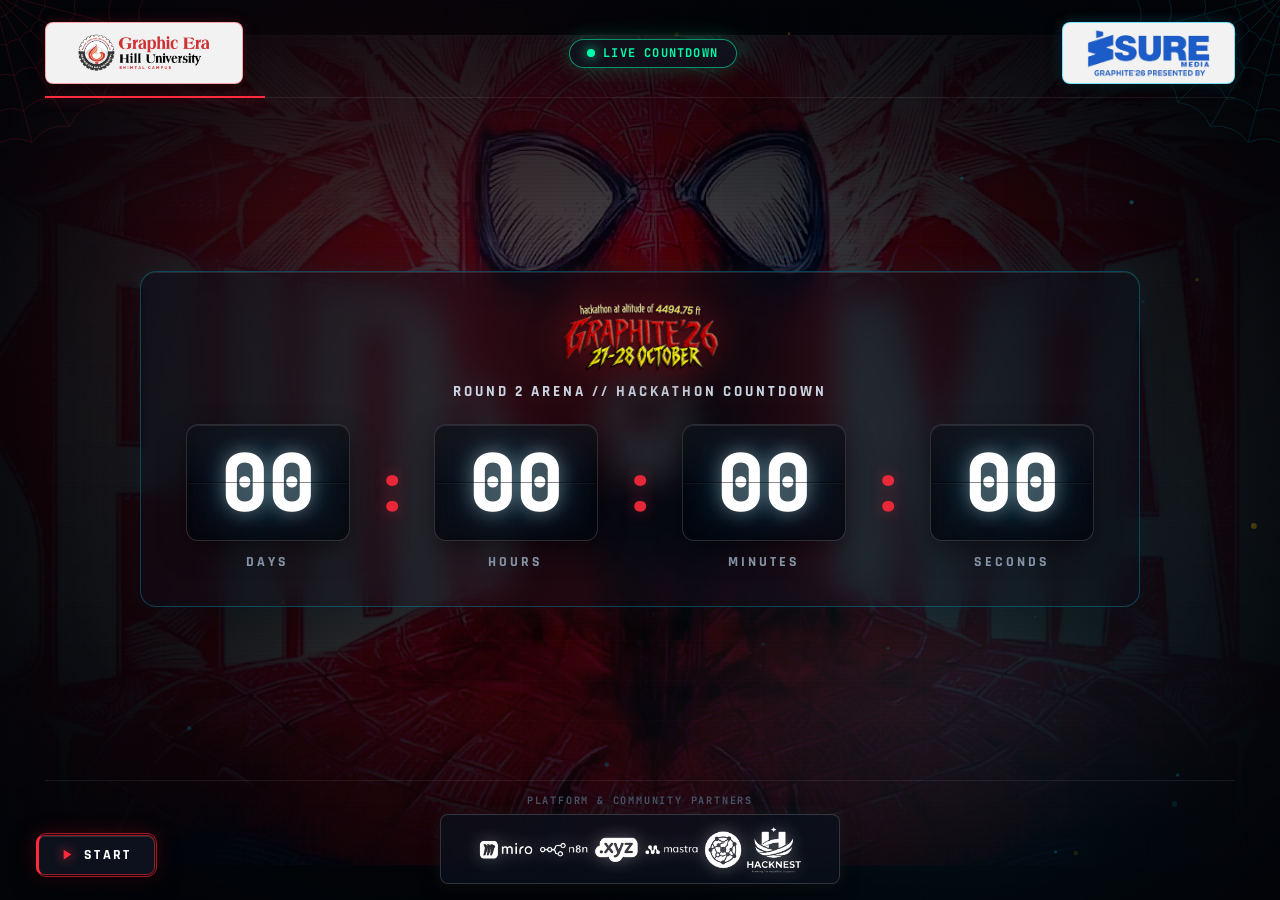
==== countdown.html @ c4f74d24 "Initial commit: GRAPHITE '26 Hackathon Arena, countdown terminal, branding logos, and assets" ====
<!DOCTYPE html>
<html lang="en">
<head>
  <meta charset="UTF-8">
  <meta name="viewport" content="width=device-width, initial-scale=1.0, maximum-scale=5.0, viewport-fit=cover">
  <title>GRAPHITE '26 — Hackathon Arena Countdown</title>
  <meta name="description" content="Official Hackathon Countdown Terminal for GRAPHITE '26 at Graphic Era Hill University, Bhimtal. Target: 27 Oct 2026, 10:00 AM IST.">
  
  <!-- Google Fonts: Bebas Neue, JetBrains Mono, Outfit, Rajdhani -->
  <link rel="preconnect" href="https://fonts.googleapis.com">
  <link rel="preconnect" href="https://fonts.gstatic.com" crossorigin>
  <link href="https://fonts.googleapis.com/css2?family=Bebas+Neue&family=JetBrains+Mono:wght@300;400;500;600;700;800&family=Outfit:wght@300;400;500;600;700;800&family=Rajdhani:wght@500;600;700;800&display=swap" rel="stylesheet">
  
  <meta http-equiv="Cache-Control" content="no-cache, no-store, must-revalidate">
  <meta http-equiv="Pragma" content="no-cache">
  <meta http-equiv="Expires" content="0">
  
  <link rel="stylesheet" href="countdown.css?v=20261025a">
</head>
<body class="countdown-body">

  <!-- Ambient Cinematic Background Stage with Spider-Man Campus Video -->
  <div class="countdown-bg-stage" aria-hidden="true">
    <div class="video-bg-container">
      <video id="countdownBgVideo" class="countdown-bg-video" playsinline webkit-playsinline x5-playsinline muted autoplay loop preload="auto" disablepictureinpicture disableremoteplayback poster="preview_frame.jpg">
        <source src="IMG_0458_1080p.mp4" type="video/mp4">
        <source src="IMG_0458.MOV" type="video/quicktime">
        <source src="IMG_0458.MP4" type="video/mp4">
        <source src="IMG_0448.mp4" type="video/mp4">
      </video>
      <div class="video-cinematic-dimmer"></div>
    </div>
    <div class="bg-gradient-glow red-glow"></div>
    <div class="bg-gradient-glow cyan-glow"></div>
    <div class="bg-grid-overlay"></div>
    <div class="bg-scanlines"></div>
    <div class="bg-vignette"></div>
    <canvas id="timerParticleCanvas" class="timer-particle-canvas"></canvas>
  </div>

  <!-- Geometric Spiderweb Corner Accents -->
  <div class="spider-corners" aria-hidden="true">
    <div class="corner-web corner-tl">
      <svg viewBox="0 0 200 200" class="web-svg">
        <path class="web-spokes" d="M0,0 L195,0 M0,0 L188,50 M0,0 L168,97 M0,0 L138,138 M0,0 L97,168 M0,0 L50,188 M0,0 L0,195"></path>
        <path class="web-rings" d="M35,0 Q31,4 33,9 Q28,12 30,17 Q25,19 24,24 Q19,25 17,30 Q12,29 9,33 Q4,31 0,35 M70,0 Q63,8 67,18 Q58,24 60,35 Q50,38 49,49 Q38,50 35,60 Q24,58 18,67 Q8,63 0,70 M110,0 Q99,13 105,28 Q92,38 95,55 Q79,61 78,78 Q61,79 55,95 Q38,92 28,105 Q13,99 0,110 M155,0 Q140,18 149,40 Q130,54 134,77 Q112,85 110,110 Q85,112 77,134 Q54,130 40,149 Q18,140 0,155 M195,0 Q176,23 188,50 Q164,68 168,97 Q141,108 138,138 Q108,141 97,168 Q68,164 50,188 Q23,176 0,195"></path>
      </svg>
    </div>
    <div class="corner-web corner-tr">
      <svg viewBox="0 0 200 200" class="web-svg">
        <path class="web-spokes" d="M0,0 L195,0 M0,0 L188,50 M0,0 L168,97 M0,0 L138,138 M0,0 L97,168 M0,0 L50,188 M0,0 L0,195"></path>
        <path class="web-rings" d="M35,0 Q31,4 33,9 Q28,12 30,17 Q25,19 24,24 Q19,25 17,30 Q12,29 9,33 Q4,31 0,35 M70,0 Q63,8 67,18 Q58,24 60,35 Q50,38 49,49 Q38,50 35,60 Q24,58 18,67 Q8,63 0,70 M110,0 Q99,13 105,28 Q92,38 95,55 Q79,61 78,78 Q61,79 55,95 Q38,92 28,105 Q13,99 0,110 M155,0 Q140,18 149,40 Q130,54 134,77 Q112,85 110,110 Q85,112 77,134 Q54,130 40,149 Q18,140 0,155 M195,0 Q176,23 188,50 Q164,68 168,97 Q141,108 138,138 Q108,141 97,168 Q68,164 50,188 Q23,176 0,195"></path>
      </svg>
    </div>
  </div>

  <!-- Main Viewport Shell -->
  <div class="timer-viewport">

    <!-- Top HUD Bar -->
    <header class="timer-hud-top">
      <div class="hud-brand-block">
        <a href="index.html" class="hud-university-link" title="Graphic Era Hill University, Bhimtal Campus — Return to Main Terminal">
          <div class="hud-university-badge">
            <img src="assets/gehu_bhimtal_logo.png" alt="Graphic Era Hill University, Bhimtal Campus" class="gehu-bhimtal-logo">
          </div>
        </a>
      </div>

      <!-- Live Mission Status Badge -->
      <div class="hud-status-badge status-running" id="missionStatusBadge">
        <span class="status-pulse-dot"></span>
        <span class="status-text" id="missionStatusText">LIVE COUNTDOWN</span>
      </div>

      <!-- Top Right Presenter Badge -->
      <div class="hud-top-right-group">
        <div class="hud-presenter-badge" title="GRAPHITE '26 Presented by SURE MEDIA">
          <img src="assets/sure_media_logo.png" alt="GRAPHITE '26 Presented by SURE MEDIA" class="sure-media-logo">
        </div>
      </div>
    </header>

    <!-- ========================================================
         CENTER OF THE SCREEN: HACKATHON LAUNCH COUNTDOWN
         ======================================================== -->
    <main class="timer-center-stage">
      
      <!-- Center Terminal Frame -->
      <div class="timer-terminal-card" id="timerTerminalCard">

        <!-- Top of Countdown: Official GRAPHITE '26 Logo -->
        <div class="countdown-hero-logo-box">
          <img src="assets/graphite_countdown_logo.png" alt="GRAPHITE '26 — Hackathon at Altitude of 4494.75 ft — 27-28 October" class="countdown-hero-logo">
        </div>

        <h1 class="terminal-heading" id="terminalHeading">ROUND 2 ARENA // HACKATHON COUNTDOWN</h1>

        <!-- Centerpiece Digital Countdown Display (DAYS : HOURS : MINS : SECS) -->
        <div class="countdown-clock-display" id="countdownClockDisplay" role="timer" aria-live="polite" aria-atomic="true">
          
          <!-- Days Block -->
          <div class="time-segment-box" id="segmentDays">
            <div class="digit-plate">
              <span class="digit-value" id="daysVal">00</span>
            </div>
            <span class="digit-unit">DAYS</span>
          </div>

          <!-- Colon Divider -->
          <div class="time-colon" aria-hidden="true">:</div>

          <!-- Hours Block -->
          <div class="time-segment-box" id="segmentHours">
            <div class="digit-plate">
              <span class="digit-value" id="hoursVal">00</span>
            </div>
            <span class="digit-unit">HOURS</span>
          </div>

          <!-- Colon Divider -->
          <div class="time-colon" aria-hidden="true">:</div>

          <!-- Minutes Block -->
          <div class="time-segment-box" id="segmentMins">
            <div class="digit-plate">
              <span class="digit-value" id="minsVal">00</span>
            </div>
            <span class="digit-unit">MINUTES</span>
          </div>

          <!-- Colon Divider -->
          <div class="time-colon" aria-hidden="true">:</div>

          <!-- Seconds Block -->
          <div class="time-segment-box" id="segmentSecs">
            <div class="digit-plate">
              <span class="digit-value" id="secsVal">00</span>
            </div>
            <span class="digit-unit">SECONDS</span>
          </div>

        </div>

      </div>

    </main>

    <!-- Bottom Left Corner: Arena Sequence Trigger (Spider-Verse HUD Theme) -->
    <div class="timer-bottom-left-control">
      <button type="button" class="btn-arena-start" id="arenaStartBtn" title="Start Hackathon Sequence (30M Briefing → 24H Sprint)" aria-label="Start Sequence">
        <span class="btn-pulse-glow" aria-hidden="true"></span>
        <svg class="btn-start-icon" viewBox="0 0 24 24" fill="currentColor">
          <polygon points="5 3 19 12 5 21 5 3"></polygon>
        </svg>
        <span class="btn-start-text" id="arenaStartLabel">START</span>
      </button>
    </div>

    <!-- Bottom HUD Bar: Community & Platform Partners -->
    <footer class="timer-hud-bottom">
      <div class="bottom-center-partners" aria-label="Hackathon Platform Partners">
        <div class="partners-row-label">PLATFORM & COMMUNITY PARTNERS</div>
        <div class="partners-logo-badge">
          <img src="assets/sponsors_row_logo.png" alt="Hackathon Partners: Miro, n8n, .xyz, Mastra, Hacknest" class="sponsors-row-img">
        </div>
      </div>
    </footer>

  </div>

  <!-- Finish / Time Complete Overlay Announcement -->
  <div class="countdown-finish-overlay" id="finishOverlay" aria-hidden="true" style="display: none;">
    <div class="finish-dialog-card">
      <div class="finish-badge">MISSION LAUNCHED</div>
      <h2 class="finish-title">HACKATHON IS LIVE!</h2>
      <p class="finish-sub">THE COUNTDOWN HAS REACHED ZERO. GRAPHITE '26 ROUND 2 AT GEHU BHIMTAL HAS OFFICIALLY BEGUN!</p>
      <div class="finish-clock">00:00:00</div>
    </div>
  </div>

  <script src="countdown.js?v=20261024d"></script>
</body>
</html>
---- countdown.css ----
/* ==========================================================================
   GRAPHITE '26 — 24-HOUR HACKATHON ARENA COUNTDOWN WINDOW
   Art Direction: Spider-Verse Cyberpunk HUD & AAA Stage Display
   Automated Protocol: Locked until 28 Oct 2026, 10:00:00 AM IST
   ========================================================================== */

:root {
  --bg-dark: #030509;
  --bg-card: rgba(8, 14, 24, 0.50);
  --bg-card-border: rgba(255, 255, 255, 0.08);

  --accent-red: #ff2a3b;
  --accent-red-glow: rgba(255, 42, 59, 0.45);
  --accent-red-subtle: rgba(255, 42, 59, 0.12);

  --accent-cyan: #00d2ff;
  --accent-cyan-glow: rgba(0, 210, 255, 0.4);
  --accent-cyan-subtle: rgba(0, 210, 255, 0.1);

  --accent-green: #00ffaa;
  --accent-green-glow: rgba(0, 255, 170, 0.4);

  --accent-amber: #ffb703;
  --accent-amber-glow: rgba(255, 183, 3, 0.4);

  --text-primary: #ffffff;
  --text-secondary: #94a3b8;
  --text-muted: #475569;

  --font-game: 'Bebas Neue', sans-serif;
  --font-tech: 'Rajdhani', sans-serif;
  --font-body: 'Outfit', sans-serif;
  --font-mono: 'JetBrains Mono', monospace;

  --ease-spring: cubic-bezier(0.16, 1, 0.3, 1);
  --transition-fast: 160ms ease;
  --transition-smooth: 320ms var(--ease-spring);
}

*, *::before, *::after {
  box-sizing: border-box;
  margin: 0;
  padding: 0;
  -webkit-font-smoothing: antialiased;
}

html, body {
  width: 100%;
  height: 100%;
  height: 100dvh;
  min-height: -webkit-fill-available;
  overflow: hidden;
  background-color: var(--bg-dark);
  color: var(--text-primary);
  font-family: var(--font-body);
  user-select: none;
  -webkit-user-select: none;
}

/* ==========================================================================
   AMBIENT CINEMATIC BACKGROUND STAGE & SPIDER-MAN CAMPUS VIDEO
   ========================================================================== */

.countdown-bg-stage {
  position: fixed;
  inset: 0;
  z-index: 0;
  pointer-events: none;
  overflow: hidden;
  background: #020408;
}

/* Spider-Man Campus Video Background */
.video-bg-container {
  position: absolute;
  inset: 0;
  width: 100%;
  height: 100%;
  overflow: hidden;
  z-index: 1;
}

.countdown-bg-video {
  position: absolute;
  top: 50%;
  left: 50%;
  width: 100%;
  height: 100%;
  min-width: 100%;
  min-height: 100%;
  transform: translate(-50%, -50%);
  object-fit: cover;
  object-position: center center;
  opacity: 0.70;
  filter: contrast(1.18) brightness(0.85) saturate(1.28);
  transition: opacity 0.8s ease, filter 0.6s ease;
  pointer-events: none;
  background-color: #020408;
}

.video-cinematic-dimmer {
  position: absolute;
  inset: 0;
  background: radial-gradient(circle at center, rgba(3, 5, 9, 0.45) 0%, rgba(3, 5, 9, 0.80) 70%, #030509 100%);
  pointer-events: none;
  z-index: 2;
}

.bg-gradient-glow {
  position: absolute;
  width: 65vw;
  height: 65vh;
  border-radius: 50%;
  filter: blur(120px);
  opacity: 0.22;
  pointer-events: none;
  will-change: transform;
  z-index: 3;
}

.red-glow {
  top: -15%;
  left: -10%;
  background: radial-gradient(circle, var(--accent-red) 0%, transparent 70%);
  animation: glowFloat 14s ease-in-out infinite alternate;
}

.cyan-glow {
  bottom: -15%;
  right: -10%;
  background: radial-gradient(circle, var(--accent-cyan) 0%, transparent 70%);
  animation: glowFloat 16s ease-in-out infinite alternate-reverse;
}

@keyframes glowFloat {
  0% { transform: translate3d(0, 0, 0) scale(1); }
  50% { transform: translate3d(5vw, 4vh, 0) scale(1.08); }
  100% { transform: translate3d(-4vw, 6vh, 0) scale(0.95); }
}

.bg-grid-overlay {
  position: absolute;
  inset: 0;
  background-image: 
    linear-gradient(rgba(255, 255, 255, 0.02) 1px, transparent 1px),
    linear-gradient(90deg, rgba(255, 255, 255, 0.02) 1px, transparent 1px);
  background-size: 40px 40px;
  opacity: 0.55;
  z-index: 4;
}

.bg-scanlines {
  position: absolute;
  inset: 0;
  background: repeating-linear-gradient(
    to bottom,
    transparent 0px,
    transparent 3px,
    rgba(0, 0, 0, 0.12) 3px,
    rgba(0, 0, 0, 0.12) 4px
  );
  opacity: 0.35;
  z-index: 5;
}

.bg-vignette {
  position: absolute;
  inset: 0;
  background: radial-gradient(ellipse at center, transparent 30%, rgba(2, 4, 8, 0.72) 80%, #020408 100%);
  z-index: 6;
}

.timer-particle-canvas {
  position: absolute;
  inset: 0;
  width: 100%;
  height: 100%;
  opacity: 0.45;
  z-index: 7;
}

/* Spiderweb Corner Accents */
.spider-corners {
  position: fixed;
  inset: 0;
  z-index: 2;
  pointer-events: none;
}

.corner-web {
  position: absolute;
  width: 160px;
  height: 160px;
  opacity: 0.18;
}

.corner-tl {
  top: -8px;
  left: -8px;
  color: var(--accent-red);
}

.corner-tr {
  top: -8px;
  right: -8px;
  color: var(--accent-cyan);
  transform: scaleX(-1);
}

.web-svg {
  width: 100%;
  height: 100%;
}

.web-spokes, .web-rings {
  stroke: currentColor;
  stroke-width: 0.9px;
  fill: none;
}

/* ==========================================================================
   VIEWPORT SHELL & TOP HUD
   ========================================================================== */

.timer-viewport {
  position: relative;
  z-index: 10;
  width: 100vw;
  height: 100vh;
  display: flex;
  flex-direction: column;
  justify-content: space-between;
  padding: 1.4rem 2.8rem 1rem;
  box-sizing: border-box;
}

.timer-hud-top {
  display: flex;
  align-items: center;
  justify-content: space-between;
  padding-bottom: 0.8rem;
  border-bottom: 1px solid var(--bg-card-border);
  position: relative;
}

.timer-hud-top::after {
  content: '';
  position: absolute;
  bottom: -1px;
  left: 0;
  width: 220px;
  height: 2px;
  background: var(--accent-red);
  box-shadow: 0 0 12px var(--accent-red-glow);
}

.hud-brand-block {
  display: flex;
  align-items: center;
  gap: 0.9rem;
}

/* GEHU Bhimtal Top-Left University Badge */
.hud-university-link {
  text-decoration: none;
  display: inline-flex;
  align-items: center;
  outline: none;
  transition: transform var(--transition-fast);
}

.hud-university-link:focus-visible {
  outline: 2px solid var(--accent-cyan);
  outline-offset: 3px;
  border-radius: 8px;
}

.hud-university-badge {
  display: inline-flex;
  align-items: center;
  justify-content: center;
  background: rgba(255, 255, 255, 0.95);
  padding: 6px 24px;
  border-radius: 8px;
  border: 1px solid rgba(255, 42, 59, 0.4);
  box-shadow: 0 4px 16px rgba(0, 0, 0, 0.45), 0 0 12px rgba(255, 42, 59, 0.2);
  backdrop-filter: blur(8px);
  -webkit-backdrop-filter: blur(8px);
  transition: all var(--transition-smooth);
}

.hud-university-link:hover .hud-university-badge {
  background: #ffffff;
  border-color: var(--accent-red);
  box-shadow: 0 6px 20px rgba(0, 0, 0, 0.6), 0 0 18px rgba(255, 42, 59, 0.35);
  transform: translateY(-1px);
}

.gehu-bhimtal-logo {
  height: 48px;
  width: auto;
  max-width: 220px;
  display: block;
  object-fit: contain;
  user-select: none;
  -webkit-user-drag: none;
}

.hud-brand-divider {
  width: 1px;
  height: 32px;
  background: linear-gradient(to bottom, transparent, rgba(255, 255, 255, 0.25), transparent);
  margin: 0 0.15rem;
}

.hud-brand-crest {
  width: 40px;
  height: 40px;
  background: var(--accent-red-subtle);
  border: 1px solid rgba(255, 42, 59, 0.45);
  border-radius: 6px;
  display: flex;
  align-items: center;
  justify-content: center;
  color: var(--accent-red);
  box-shadow: 0 0 14px var(--accent-red-subtle);
}

.spider-crest-svg {
  width: 24px;
  height: 24px;
  filter: drop-shadow(0 0 4px var(--accent-red-glow));
}

.hud-brand-title {
  font-family: var(--font-game);
  font-size: 1.85rem;
  letter-spacing: 2px;
  line-height: 1;
}

.highlight-red {
  color: var(--accent-red);
  text-shadow: 0 0 10px var(--accent-red-glow);
}

.hud-brand-sub {
  font-family: var(--font-tech);
  font-size: 0.72rem;
  font-weight: 700;
  letter-spacing: 1.5px;
  color: var(--text-secondary);
  margin-top: 2px;
}

/* Status Badges */
.hud-status-badge {
  display: inline-flex;
  align-items: center;
  gap: 8px;
  padding: 0.35rem 1.1rem;
  border-radius: 9999px;
  font-family: var(--font-mono);
  font-size: 0.75rem;
  font-weight: 700;
  letter-spacing: 1.2px;
  background: rgba(14, 20, 32, 0.75);
  border: 1px solid rgba(255, 255, 255, 0.12);
  backdrop-filter: blur(8px);
  transition: all var(--transition-smooth);
}

.status-pulse-dot {
  width: 8px;
  height: 8px;
  border-radius: 50%;
}

.status-locked {
  border-color: rgba(255, 183, 3, 0.5);
  color: var(--accent-amber);
  box-shadow: 0 0 16px rgba(255, 183, 3, 0.2);
}
.status-locked .status-pulse-dot {
  background: var(--accent-amber);
  box-shadow: 0 0 10px var(--accent-amber);
  animation: dotPulse 1.6s ease-in-out infinite;
}

.status-running {
  border-color: rgba(0, 255, 170, 0.55);
  color: var(--accent-green);
  box-shadow: 0 0 20px rgba(0, 255, 170, 0.25);
}
.status-running .status-pulse-dot {
  background: var(--accent-green);
  box-shadow: 0 0 12px var(--accent-green);
  animation: dotPulse 1.2s ease-in-out infinite;
}

.status-complete {
  border-color: rgba(255, 42, 59, 0.8);
  color: var(--accent-red);
  background: rgba(40, 8, 12, 0.85);
  box-shadow: 0 0 24px rgba(255, 42, 59, 0.4);
}
.status-complete .status-pulse-dot {
  background: var(--accent-red);
  box-shadow: 0 0 12px var(--accent-red);
  animation: dotBlink 0.4s infinite;
}

@keyframes dotPulse {
  0%, 100% { opacity: 1; transform: scale(1); }
  50% { opacity: 0.35; transform: scale(0.7); }
}

@keyframes dotBlink {
  0%, 100% { opacity: 1; }
  50% { opacity: 0.1; }
}

/* Top Right Controls & Presenter Badge */
.hud-top-right-group {
  display: flex;
  align-items: center;
  gap: 0.9rem;
}

.hud-presenter-badge {
  display: inline-flex;
  align-items: center;
  justify-content: center;
  background: rgba(255, 255, 255, 0.95);
  padding: 6px 24px;
  border-radius: 8px;
  border: 1px solid rgba(0, 210, 255, 0.5);
  box-shadow: 0 4px 16px rgba(0, 0, 0, 0.45), 0 0 14px rgba(0, 210, 255, 0.22);
  backdrop-filter: blur(8px);
  -webkit-backdrop-filter: blur(8px);
  transition: all var(--transition-smooth);
}

.hud-presenter-badge:hover {
  background: #ffffff;
  border-color: var(--accent-cyan);
  box-shadow: 0 6px 20px rgba(0, 0, 0, 0.6), 0 0 20px rgba(0, 210, 255, 0.4);
  transform: translateY(-1px);
}

.sure-media-logo {
  height: 48px;
  width: auto;
  max-width: 200px;
  display: block;
  object-fit: contain;
  user-select: none;
  -webkit-user-drag: none;
}

.hud-top-actions {
  display: flex;
  align-items: center;
  gap: 0.6rem;
}

.hud-action-btn {
  display: inline-flex;
  align-items: center;
  gap: 6px;
  background: rgba(14, 22, 36, 0.65);
  border: 1px solid rgba(255, 255, 255, 0.12);
  border-radius: 4px;
  color: var(--text-secondary);
  font-family: var(--font-tech);
  font-weight: 700;
  font-size: 0.74rem;
  letter-spacing: 1px;
  padding: 0.38rem 0.8rem;
  cursor: pointer;
  transition: all var(--transition-fast);
}

.hud-action-btn:hover {
  background: rgba(22, 34, 56, 0.85);
  border-color: rgba(0, 210, 255, 0.4);
  color: #ffffff;
  transform: translateY(-1px);
}

.hud-action-btn .btn-icon {
  width: 15px;
  height: 15px;
}

/* ==========================================================================
   CENTER OF THE SCREEN: THE 24-HOUR COUNTDOWN CARD
   ========================================================================== */

.timer-center-stage {
  flex: 1;
  display: flex;
  align-items: center;
  justify-content: center;
  padding: 0.5rem 0;
  width: 100%;
}

.timer-terminal-card {
  position: relative;
  display: flex;
  flex-direction: column;
  align-items: center;
  justify-content: center;
  width: 100%;
  max-width: 1000px;
  background: var(--bg-card);
  backdrop-filter: blur(16px);
  -webkit-backdrop-filter: blur(16px);
  border: 1px solid rgba(0, 210, 255, 0.28);
  border-radius: 16px;
  padding: 1.8rem 2.8rem 2.2rem;
  box-shadow: 
    0 20px 60px rgba(0, 0, 0, 0.50),
    0 0 35px rgba(0, 210, 255, 0.08),
    inset 0 1px 0 rgba(255, 255, 255, 0.1);
  transition: border-color var(--transition-smooth), box-shadow var(--transition-smooth);
}

/* Top of Countdown: GRAPHITE '26 Hero Artwork Logo */
.countdown-hero-logo-box {
  display: flex;
  justify-content: center;
  align-items: center;
  margin-bottom: 0.6rem;
  width: 100%;
}

.countdown-hero-logo {
  height: clamp(55px, 8vh, 92px);
  width: auto;
  max-width: min(85vw, 340px);
  object-fit: contain;
  filter: drop-shadow(0 0 16px rgba(255, 42, 59, 0.45)) drop-shadow(0 4px 12px rgba(0, 0, 0, 0.8));
  user-select: none;
  -webkit-user-drag: none;
  transition: transform 0.3s ease, filter 0.3s ease;
}

.countdown-hero-logo:hover {
  transform: scale(1.03);
  filter: drop-shadow(0 0 24px rgba(255, 42, 59, 0.7)) drop-shadow(0 0 14px rgba(255, 183, 3, 0.4));
}

.terminal-heading {
  font-family: var(--font-tech);
  font-weight: 700;
  font-size: clamp(0.78rem, 1.2vw, 1.05rem);
  letter-spacing: 3px;
  color: #cbd5e1;
  text-transform: uppercase;
  margin-bottom: 1.4rem;
  text-align: center;
}

/* ==========================================================================
   MASSIVE DIGITAL COUNTDOWN CLOCK DISPLAY (DAYS : HOURS : MINS : SECS)
   ========================================================================== */

.countdown-clock-display {
  display: flex;
  align-items: center;
  justify-content: center;
  gap: clamp(8px, 1.8vw, 24px);
  width: 100%;
}

.time-segment-box {
  display: flex;
  flex-direction: column;
  align-items: center;
  flex: 1 1 0;
  max-width: 195px;
  min-width: 0;
}

.digit-plate {
  position: relative;
  display: flex;
  align-items: center;
  justify-content: center;
  width: 100%;
  background: rgba(4, 8, 16, 0.56);
  backdrop-filter: blur(10px);
  -webkit-backdrop-filter: blur(10px);
  border: 1px solid rgba(255, 255, 255, 0.14);
  border-radius: 12px;
  padding: clamp(0.7rem, 2vh, 1.5rem) 0.4rem;
  box-shadow: 
    0 10px 28px rgba(0, 0, 0, 0.45),
    inset 0 0 18px rgba(0, 0, 0, 0.45),
    inset 0 1px 0 rgba(255, 255, 255, 0.12);
  overflow: hidden;
  transition: all var(--transition-fast);
}

.digit-plate::before {
  content: '';
  position: absolute;
  top: 0;
  left: 0;
  right: 0;
  height: 50%;
  background: linear-gradient(to bottom, rgba(255, 255, 255, 0.04), transparent);
  pointer-events: none;
}

.digit-plate::after {
  content: '';
  position: absolute;
  top: 50%;
  left: 0;
  right: 0;
  height: 1px;
  background: rgba(0, 0, 0, 0.45);
  box-shadow: 0 1px 0 rgba(255, 255, 255, 0.04);
}

.digit-value {
  font-family: var(--font-mono);
  font-variant-numeric: tabular-nums;
  font-size: clamp(2.4rem, 6.2vw, 5.6rem);
  font-weight: 800;
  line-height: 1;
  letter-spacing: -1px;
  color: #ffffff;
  text-shadow: 
    0 0 18px rgba(255, 255, 255, 0.4),
    0 0 45px rgba(0, 210, 255, 0.35);
  transition: color var(--transition-fast), text-shadow var(--transition-fast);
}

.digit-unit {
  font-family: var(--font-tech);
  font-weight: 700;
  font-size: clamp(0.68rem, 1.1vw, 0.88rem);
  letter-spacing: 3px;
  color: var(--text-secondary);
  margin-top: 0.75rem;
  text-align: center;
}

/* Colon Dividers */
.time-colon {
  font-family: var(--font-mono);
  font-size: clamp(2rem, 5vw, 4.4rem);
  font-weight: 700;
  color: var(--accent-red);
  text-shadow: 0 0 16px var(--accent-red-glow);
  margin-top: -1.2rem;
  opacity: 0.9;
  animation: colonBlink 1s ease-in-out infinite;
}

@keyframes colonBlink {
  0%, 100% { opacity: 0.95; }
  50% { opacity: 0.25; }
}

/* Telemetry Row */
.timer-telemetry-row {
  display: flex;
  align-items: center;
  justify-content: center;
  gap: 1.5rem;
  margin-bottom: 1.2rem;
  flex-wrap: wrap;
}

.telemetry-chip {
  display: flex;
  align-items: center;
  gap: 8px;
  background: rgba(10, 16, 28, 0.6);
  border: 1px solid rgba(255, 255, 255, 0.08);
  border-radius: 6px;
  padding: 0.35rem 0.9rem;
  font-family: var(--font-mono);
  font-size: 0.74rem;
}

.telemetry-chip .chip-label {
  color: var(--text-muted);
  font-weight: 600;
}

.telemetry-chip .chip-val {
  color: var(--accent-cyan);
  font-weight: 700;
}

/* Linear Progress Bar */
.timer-progress-track {
  position: relative;
  width: 100%;
  max-width: 620px;
  height: 6px;
  background: rgba(255, 255, 255, 0.08);
  border-radius: 3px;
  overflow: visible;
  margin-bottom: 1.8rem;
}

.timer-progress-fill {
  position: absolute;
  top: 0;
  left: 0;
  bottom: 0;
  background: linear-gradient(90deg, var(--accent-amber) 0%, var(--accent-red) 100%);
  border-radius: 3px;
  box-shadow: 0 0 12px var(--accent-amber-glow);
  transition: width 0.3s linear;
}

.active-timer .timer-progress-fill {
  background: linear-gradient(90deg, var(--accent-cyan) 0%, var(--accent-green) 100%);
  box-shadow: 0 0 12px var(--accent-green-glow);
}

.timer-progress-glow {
  position: absolute;
  top: 50%;
  width: 10px;
  height: 10px;
  border-radius: 50%;
  background: #ffffff;
  box-shadow: 0 0 12px var(--accent-amber);
  transform: translate(-50%, -50%);
  pointer-events: none;
  transition: left 0.3s linear;
}

/* ==========================================================================
   AUTOMATED LOCK & ACTIVATION CARD (REPLACES START BUTTON)
   ========================================================================== */

.lock-status-card {
  display: flex;
  align-items: center;
  gap: 18px;
  width: 100%;
  max-width: 680px;
  background: rgba(14, 20, 32, 0.85);
  border: 1px solid rgba(255, 183, 3, 0.35);
  border-radius: 10px;
  padding: 1.1rem 1.6rem;
  box-shadow: 
    0 8px 30px rgba(0, 0, 0, 0.5),
    0 0 20px rgba(255, 183, 3, 0.1);
  transition: all var(--transition-smooth);
}

.active-timer .lock-status-card {
  border-color: rgba(0, 255, 170, 0.4);
  background: rgba(10, 24, 20, 0.85);
  box-shadow: 0 8px 30px rgba(0, 0, 0, 0.5), 0 0 24px rgba(0, 255, 170, 0.15);
}

.lock-card-icon-wrap {
  width: 48px;
  height: 48px;
  border-radius: 8px;
  background: rgba(255, 183, 3, 0.15);
  border: 1px solid rgba(255, 183, 3, 0.45);
  display: flex;
  align-items: center;
  justify-content: center;
  color: var(--accent-amber);
  box-shadow: 0 0 14px var(--accent-amber-glow);
  flex-shrink: 0;
}

.active-timer .lock-card-icon-wrap {
  background: rgba(0, 255, 170, 0.15);
  border-color: rgba(0, 255, 170, 0.45);
  color: var(--accent-green);
  box-shadow: 0 0 14px var(--accent-green-glow);
}

.lock-icon {
  width: 24px;
  height: 24px;
}

.lock-card-details {
  display: flex;
  flex-direction: column;
  align-items: flex-start;
  text-align: left;
  flex: 1;
}

.lock-card-title {
  font-family: var(--font-tech);
  font-size: 1.1rem;
  font-weight: 800;
  letter-spacing: 2px;
  color: var(--accent-amber);
  line-height: 1.2;
}

.active-timer .lock-card-title {
  color: var(--accent-green);
}

.lock-card-desc {
  font-family: var(--font-body);
  font-size: 0.84rem;
  color: var(--text-secondary);
  line-height: 1.4;
  margin-top: 3px;
}

.lock-countdown-to-unlock {
  display: flex;
  align-items: center;
  gap: 10px;
  margin-top: 8px;
  padding: 0.3rem 0.8rem;
  background: rgba(0, 0, 0, 0.4);
  border: 1px solid rgba(255, 255, 255, 0.08);
  border-radius: 5px;
}

.unlock-countdown-tag {
  font-family: var(--font-mono);
  font-size: 0.65rem;
  font-weight: 700;
  letter-spacing: 1px;
  color: var(--text-muted);
}

.unlock-countdown-digits {
  font-family: var(--font-mono);
  font-size: 0.88rem;
  font-weight: 800;
  color: var(--accent-cyan);
  text-shadow: 0 0 10px var(--accent-cyan-glow);
  letter-spacing: 1px;
}

/* ==========================================================================
   BOTTOM LEFT: LIVE INDIAN STANDARD TIME (IST) TELEMETRY DOCK
   ========================================================================== */

.timer-bottom-left-dock {
  position: fixed;
  bottom: clamp(20px, 3.8vh, 36px);
  left: clamp(24px, 3.8vw, 44px);
  z-index: 40;
  display: flex;
  flex-direction: column;
  align-items: flex-start;
  gap: 8px;
}

.telemetry-ist-badge {
  display: flex;
  align-items: center;
  gap: 12px;
  background: rgba(10, 16, 28, 0.88);
  backdrop-filter: blur(14px);
  -webkit-backdrop-filter: blur(14px);
  border: 1px solid rgba(0, 210, 255, 0.25);
  border-radius: 8px;
  padding: 0.65rem 1.2rem;
  box-shadow: 0 8px 24px rgba(0, 0, 0, 0.5);
}

.ist-pulse-indicator {
  width: 10px;
  height: 10px;
  border-radius: 50%;
  background: var(--accent-cyan);
  box-shadow: 0 0 10px var(--accent-cyan);
  animation: dotPulse 1.4s infinite;
}

.ist-text-group {
  display: flex;
  flex-direction: column;
  align-items: flex-start;
}

.ist-label {
  font-family: var(--font-mono);
  font-size: 0.6rem;
  font-weight: 700;
  letter-spacing: 1px;
  color: var(--text-muted);
}

.ist-time-val {
  font-family: var(--font-mono);
  font-size: 1.05rem;
  font-weight: 800;
  color: #ffffff;
  letter-spacing: 1.5px;
  margin-top: 2px;
}

.official-security-tag {
  display: flex;
  align-items: center;
  gap: 6px;
  font-family: var(--font-mono);
  font-size: 0.62rem;
  font-weight: 700;
  letter-spacing: 1px;
  color: var(--text-muted);
  padding-left: 4px;
}

/* ==========================================================================
   BOTTOM RIGHT: VENUE & TEST PREVIEW TELEMETRY
   ========================================================================== */

.timer-bottom-right-dock {
  position: fixed;
  bottom: clamp(20px, 3.8vh, 36px);
  right: clamp(24px, 3.8vw, 44px);
  z-index: 40;
}

.venue-info-badge {
  display: flex;
  flex-direction: column;
  align-items: flex-end;
  text-align: right;
  gap: 4px;
}

.venue-title {
  font-family: var(--font-tech);
  font-size: 0.95rem;
  font-weight: 800;
  letter-spacing: 1.8px;
  color: #ffffff;
}

.venue-sub {
  font-family: var(--font-mono);
  font-size: 0.62rem;
  letter-spacing: 1px;
  color: var(--text-muted);
}

.preview-sim-pill {
  margin-top: 6px;
  background: rgba(14, 20, 32, 0.75);
  border: 1px solid rgba(255, 255, 255, 0.12);
  border-radius: 4px;
  color: var(--text-secondary);
  font-family: var(--font-mono);
  font-size: 0.65rem;
  font-weight: 700;
  letter-spacing: 0.8px;
  padding: 0.28rem 0.6rem;
  cursor: pointer;
  transition: all var(--transition-fast);
}

.preview-sim-pill:hover {
  background: rgba(24, 34, 52, 0.95);
  border-color: var(--accent-cyan);
  color: #ffffff;
}

.preview-sim-pill.active-sim {
  border-color: var(--accent-green);
  color: var(--accent-green);
}

/* ==========================================================================
   BOTTOM LEFT CORNER: ARENA SEQUENCE CONTROLS (SPIDER-VERSE HUD THEME)
   ========================================================================== */

.timer-bottom-left-control {
  position: fixed;
  bottom: clamp(16px, 2.8vh, 28px);
  left: clamp(18px, 2.8vw, 36px);
  z-index: 50;
  display: flex;
  align-items: center;
  gap: 10px;
}

.btn-arena-start {
  position: relative;
  display: inline-flex;
  align-items: center;
  gap: 10px;
  background: rgba(14, 20, 32, 0.88);
  border: 1px solid rgba(255, 42, 59, 0.55);
  border-left: 3px solid var(--accent-red);
  border-radius: 8px;
  color: #ffffff;
  font-family: var(--font-tech);
  font-size: 0.88rem;
  font-weight: 800;
  letter-spacing: 2.2px;
  text-transform: uppercase;
  padding: 0.62rem 1.4rem;
  cursor: pointer;
  box-shadow: 
    0 8px 24px rgba(0, 0, 0, 0.65),
    0 0 20px rgba(255, 42, 59, 0.25),
    inset 0 1px 0 rgba(255, 255, 255, 0.12);
  backdrop-filter: blur(14px);
  -webkit-backdrop-filter: blur(14px);
  transition: transform 0.2s var(--ease-spring), box-shadow 0.2s ease, border-color 0.2s ease, background 0.2s ease;
  user-select: none;
  -webkit-user-select: none;
  outline: none;
}

.btn-arena-start:hover {
  transform: translateY(-2px);
  background: rgba(22, 10, 18, 0.95);
  border-color: #ff2a3b;
  box-shadow: 
    0 10px 30px rgba(0, 0, 0, 0.75),
    0 0 28px rgba(255, 42, 59, 0.55),
    inset 0 0 14px rgba(255, 42, 59, 0.22);
}

.btn-arena-start:active {
  transform: translateY(1px);
}

.btn-arena-start:focus-visible {
  outline: 2px solid var(--accent-cyan);
  outline-offset: 3px;
}

.btn-pulse-glow {
  position: absolute;
  inset: -3px;
  border-radius: 10px;
  background: transparent;
  border: 1px solid var(--accent-red);
  opacity: 0.6;
  animation: startAuraPulse 2.2s cubic-bezier(0.24, 0, 0.38, 1) infinite;
  pointer-events: none;
}

@keyframes startAuraPulse {
  0% { transform: scale(0.98); opacity: 0.7; }
  50% { transform: scale(1.06); opacity: 0; }
  100% { transform: scale(1.1); opacity: 0; }
}

.btn-start-icon {
  width: 13px;
  height: 13px;
  fill: var(--accent-red);
  filter: drop-shadow(0 0 6px var(--accent-red));
  transition: transform 0.2s ease, fill 0.2s ease;
}

.btn-arena-start:hover .btn-start-icon {
  transform: scale(1.2);
  fill: #ffffff;
}

/* Once Started: Status Display (No Pause Allowed) */
.btn-arena-start.state-running {
  pointer-events: none;
  cursor: default;
  background: rgba(8, 18, 24, 0.88);
  border-color: rgba(0, 255, 170, 0.45);
  border-left: 3px solid var(--accent-green);
  box-shadow: 
    0 8px 24px rgba(0, 0, 0, 0.65),
    0 0 20px rgba(0, 255, 170, 0.25),
    inset 0 1px 0 rgba(255, 255, 255, 0.1);
  color: var(--accent-green);
}

.btn-arena-start.state-running .btn-start-icon {
  fill: var(--accent-green);
  filter: drop-shadow(0 0 6px var(--accent-green));
}

.btn-arena-start.state-running .btn-pulse-glow {
  border-color: var(--accent-green);
}

/* ==========================================================================
   BOTTOM HUD BAR & KEYBOARD GUIDE
   ========================================================================== */

.timer-hud-bottom {
  display: flex;
  align-items: center;
  justify-content: center;
  padding-top: 0.8rem;
  border-top: 1px solid var(--bg-card-border);
  position: relative;
  z-index: 20;
}

/* ==========================================================================
   BOTTOM CENTER: PLATFORM & COMMUNITY PARTNERS LOGO ROW
   ========================================================================== */

.bottom-center-partners {
  display: flex;
  flex-direction: column;
  align-items: center;
  justify-content: center;
  gap: 4px;
  z-index: 30;
  pointer-events: auto;
}

.partners-row-label {
  font-family: var(--font-mono);
  font-size: 0.64rem;
  font-weight: 700;
  letter-spacing: 1.8px;
  color: var(--text-muted);
  text-transform: uppercase;
  margin-bottom: 3px;
}

.partners-logo-badge {
  display: inline-flex;
  align-items: center;
  justify-content: center;
  background: rgba(10, 16, 28, 0.75);
  backdrop-filter: blur(12px);
  -webkit-backdrop-filter: blur(12px);
  border: 1px solid rgba(255, 255, 255, 0.16);
  border-radius: 8px;
  padding: 8px 36px;
  box-shadow: 0 4px 18px rgba(0, 0, 0, 0.55), 0 0 16px rgba(255, 255, 255, 0.08);
  transition: all var(--transition-fast);
}

.partners-logo-badge:hover {
  background: rgba(16, 24, 40, 0.90);
  border-color: rgba(255, 255, 255, 0.35);
  box-shadow: 0 6px 24px rgba(0, 0, 0, 0.65), 0 0 20px rgba(0, 210, 255, 0.25);
  transform: translateY(-1px);
}

.sponsors-row-img {
  height: 52px;
  width: auto;
  max-width: 620px;
  object-fit: contain;
  display: block;
  filter: brightness(1.12) drop-shadow(0 0 8px rgba(255, 255, 255, 0.35));
  user-select: none;
  -webkit-user-drag: none;
}

/* ==========================================================================
   FINISH / ZERO STATE OVERLAY MODAL
   ========================================================================== */

.countdown-finish-overlay {
  position: fixed;
  inset: 0;
  z-index: 100;
  background: rgba(2, 4, 8, 0.88);
  backdrop-filter: blur(24px);
  -webkit-backdrop-filter: blur(24px);
  display: flex;
  align-items: center;
  justify-content: center;
  padding: 1.5rem;
  animation: overlayFade 0.4s var(--ease-spring);
}

@keyframes overlayFade {
  from { opacity: 0; transform: scale(0.97); }
  to { opacity: 1; transform: scale(1); }
}

.finish-dialog-card {
  display: flex;
  flex-direction: column;
  align-items: center;
  text-align: center;
  max-width: 580px;
  background: rgba(14, 18, 28, 0.95);
  border: 2px solid var(--accent-red);
  border-radius: 16px;
  padding: 2.8rem 2.5rem;
  box-shadow: 
    0 24px 70px rgba(0, 0, 0, 0.8),
    0 0 50px rgba(255, 42, 59, 0.4);
}

.finish-badge {
  font-family: var(--font-mono);
  font-size: 0.78rem;
  font-weight: 800;
  letter-spacing: 2.5px;
  color: var(--accent-red);
  background: rgba(255, 42, 59, 0.12);
  border: 1px solid rgba(255, 42, 59, 0.4);
  border-radius: 9999px;
  padding: 0.35rem 1rem;
  margin-bottom: 1.2rem;
}

.finish-title {
  font-family: var(--font-game);
  font-size: clamp(2.5rem, 6vw, 3.8rem);
  letter-spacing: 2px;
  color: #ffffff;
  line-height: 1;
  margin-bottom: 0.8rem;
}

.finish-sub {
  font-family: var(--font-tech);
  font-size: 1.05rem;
  color: var(--text-secondary);
  letter-spacing: 1px;
  margin-bottom: 1.8rem;
  max-width: 440px;
}

.finish-clock {
  font-family: var(--font-mono);
  font-size: 3.5rem;
  font-weight: 800;
  letter-spacing: 2px;
  color: var(--accent-red);
  text-shadow: 0 0 24px var(--accent-red-glow);
}

/* ==========================================================================
   RESPONSIVE DESIGN
   ========================================================================== */

@media (max-width: 1024px) {
  .timer-viewport {
    padding: 1.2rem 1.8rem 1rem;
  }
  .timer-hud-top::after {
    width: 200px;
  }
  .hud-university-badge {
    padding: 5px 18px;
  }
  .gehu-bhimtal-logo {
    height: 42px;
    max-width: 180px;
  }
  .sure-media-logo {
    height: 42px;
    max-width: 170px;
  }
  .hud-presenter-badge {
    padding: 5px 18px;
  }
  .countdown-hero-logo {
    height: clamp(50px, 7vh, 80px);
  }
  .partners-logo-badge {
    padding: 7px 28px;
  }
  .sponsors-row-img {
    height: 44px;
    max-width: 520px;
  }
  .timer-bottom-left-dock {
    bottom: 55px;
    left: 20px;
  }
  .timer-bottom-right-dock {
    bottom: 55px;
    right: 20px;
  }
}

@media (max-width: 768px) {
  .timer-viewport {
    padding: 1rem 0.8rem 0.8rem;
  }

  .hud-brand-block {
    gap: 0.6rem;
  }

  .hud-university-badge {
    padding: 4px 14px;
    border-radius: 6px;
  }

  .gehu-bhimtal-logo {
    height: 36px;
    max-width: 150px;
  }

  .hud-top-right-group {
    gap: 0.5rem;
  }

  .hud-presenter-badge {
    padding: 4px 14px;
    border-radius: 6px;
  }

  .sure-media-logo {
    height: 36px;
    max-width: 140px;
  }

  .hud-brand-crest {
    width: 32px;
    height: 32px;
  }

  .spider-crest-svg {
    width: 18px;
    height: 18px;
  }

  .hud-brand-title {
    font-size: 1.4rem;
  }

  .hud-brand-sub {
    display: none;
  }

  .timer-terminal-card {
    padding: 1.5rem 0.8rem 1.8rem;
    border-radius: 12px;
  }

  .countdown-hero-logo {
    height: clamp(45px, 6vh, 65px);
  }

  .terminal-heading {
    font-size: 0.82rem;
    letter-spacing: 2px;
    margin-bottom: 1.2rem;
  }

  .countdown-clock-display {
    gap: 6px;
  }

  .time-segment-box {
    min-width: 0;
    max-width: none;
    flex: 1 1 0;
  }

  .digit-plate {
    padding: 0.65rem 0.2rem;
    border-radius: 8px;
  }

  .digit-value {
    font-size: clamp(1.7rem, 6.5vw, 2.8rem);
    letter-spacing: -0.5px;
  }

  .digit-unit {
    font-size: clamp(0.55rem, 1.8vw, 0.72rem);
    letter-spacing: 1.5px;
    margin-top: 0.4rem;
  }

  .time-colon {
    font-size: clamp(1.5rem, 5vw, 2.4rem);
    margin-top: -0.6rem;
  }

  .bottom-center-partners {
    width: 100%;
  }

  .partners-logo-badge {
    padding: 6px 20px;
  }

  .sponsors-row-img {
    height: 36px;
    max-width: 420px;
  }
}

@media (max-width: 420px) {
  .timer-viewport {
    padding: 0.75rem 0.5rem;
  }

  .hud-brand-divider {
    display: none;
  }

  .hud-brand-crest {
    display: none;
  }

  .hud-brand-info {
    display: none;
  }

  .hud-university-badge {
    padding: 4px 10px;
  }

  .gehu-bhimtal-logo {
    height: 30px;
    max-width: 125px;
  }

  .sure-media-logo {
    height: 30px;
    max-width: 115px;
  }

  .hud-presenter-badge {
    padding: 4px 10px;
  }

  .timer-terminal-card {
    padding: 1.2rem 0.5rem 1.4rem;
  }

  .countdown-hero-logo {
    height: 42px;
  }

  .countdown-clock-display {
    gap: 4px;
  }

  .digit-plate {
    padding: 0.5rem 0.15rem;
  }

  .digit-value {
    font-size: clamp(1.4rem, 6.4vw, 1.9rem);
  }

  .time-colon {
    font-size: 1.3rem;
    margin-top: -0.4rem;
  }

  .partners-logo-badge {
    padding: 5px 14px;
  }

  .sponsors-row-img {
    height: 26px;
    max-width: 310px;
  }
}
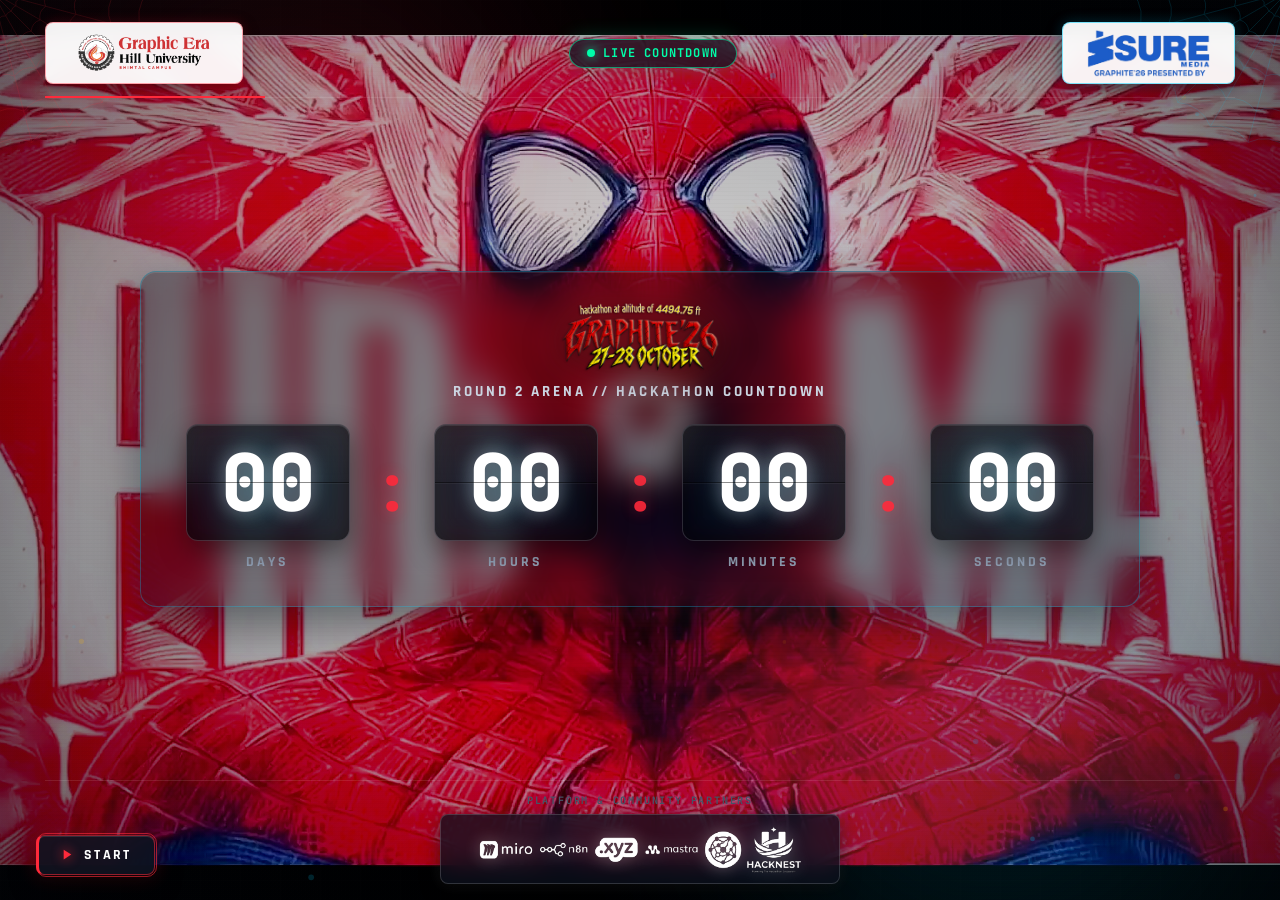
==== commit e0703bc4: "Enhance background video visibility in countdown terminal" ====
--- a/countdown.html
+++ b/countdown.html
@@ -15,7 +15,7 @@
   <meta http-equiv="Pragma" content="no-cache">
   <meta http-equiv="Expires" content="0">
   
-  <link rel="stylesheet" href="countdown.css?v=20261025a">
+  <link rel="stylesheet" href="countdown.css?v=20261025c">
 </head>
 <body class="countdown-body">
 
--- a/countdown.css
+++ b/countdown.css
@@ -6,8 +6,8 @@
 
 :root {
   --bg-dark: #030509;
-  --bg-card: rgba(8, 14, 24, 0.50);
-  --bg-card-border: rgba(255, 255, 255, 0.08);
+  --bg-card: rgba(8, 14, 24, 0.38);
+  --bg-card-border: rgba(255, 255, 255, 0.10);
 
   --accent-red: #ff2a3b;
   --accent-red-glow: rgba(255, 42, 59, 0.45);
@@ -91,8 +91,8 @@
   transform: translate(-50%, -50%);
   object-fit: cover;
   object-position: center center;
-  opacity: 0.70;
-  filter: contrast(1.18) brightness(0.85) saturate(1.28);
+  opacity: 0.95;
+  filter: contrast(1.08) brightness(1.02) saturate(1.18);
   transition: opacity 0.8s ease, filter 0.6s ease;
   pointer-events: none;
   background-color: #020408;
@@ -101,7 +101,7 @@
 .video-cinematic-dimmer {
   position: absolute;
   inset: 0;
-  background: radial-gradient(circle at center, rgba(3, 5, 9, 0.45) 0%, rgba(3, 5, 9, 0.80) 70%, #030509 100%);
+  background: radial-gradient(circle at center, rgba(3, 5, 9, 0.10) 0%, rgba(3, 5, 9, 0.28) 60%, rgba(3, 5, 9, 0.60) 100%);
   pointer-events: none;
   z-index: 2;
 }
@@ -112,7 +112,7 @@
   height: 65vh;
   border-radius: 50%;
   filter: blur(120px);
-  opacity: 0.22;
+  opacity: 0.18;
   pointer-events: none;
   will-change: transform;
   z-index: 3;
@@ -145,7 +145,7 @@
     linear-gradient(rgba(255, 255, 255, 0.02) 1px, transparent 1px),
     linear-gradient(90deg, rgba(255, 255, 255, 0.02) 1px, transparent 1px);
   background-size: 40px 40px;
-  opacity: 0.55;
+  opacity: 0.20;
   z-index: 4;
 }
 
@@ -156,17 +156,19 @@
     to bottom,
     transparent 0px,
     transparent 3px,
-    rgba(0, 0, 0, 0.12) 3px,
-    rgba(0, 0, 0, 0.12) 4px
+    rgba(0, 0, 0, 0.08) 3px,
+    rgba(0, 0, 0, 0.08) 4px
   );
-  opacity: 0.35;
+  opacity: 0.15;
   z-index: 5;
 }
 
 .bg-vignette {
   position: absolute;
   inset: 0;
-  background: radial-gradient(ellipse at center, transparent 30%, rgba(2, 4, 8, 0.72) 80%, #020408 100%);
+  background: radial-gradient(ellipse at center, transparent 40%, rgba(2, 4, 8, 0.40) 85%, rgba(2, 4, 8, 0.65) 100%);
+  opacity: 0.15;
+  pointer-events: none;
   z-index: 6;
 }
 
@@ -175,7 +177,7 @@
   inset: 0;
   width: 100%;
   height: 100%;
-  opacity: 0.45;
+  opacity: 0.35;
   z-index: 7;
 }
 
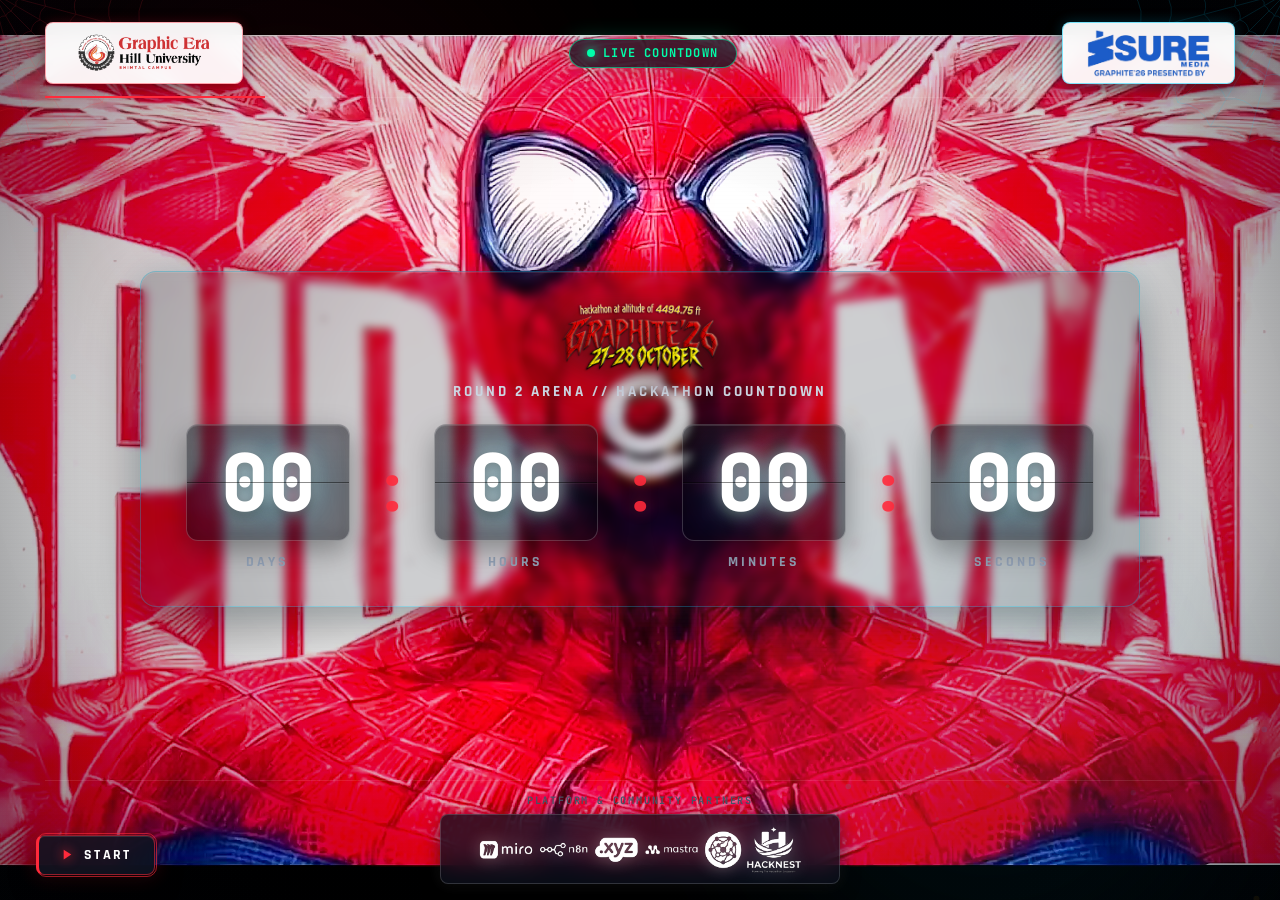
==== commit 514ab046: "Maximize background video visibility with crystal clear glass HUD and zero center dimming" ====
--- a/countdown.html
+++ b/countdown.html
@@ -15,7 +15,7 @@
   <meta http-equiv="Pragma" content="no-cache">
   <meta http-equiv="Expires" content="0">
   
-  <link rel="stylesheet" href="countdown.css?v=20261025c">
+  <link rel="stylesheet" href="countdown.css?v=20261025d">
 </head>
 <body class="countdown-body">
 
--- a/countdown.css
+++ b/countdown.css
@@ -91,8 +91,8 @@
   transform: translate(-50%, -50%);
   object-fit: cover;
   object-position: center center;
-  opacity: 0.95;
-  filter: contrast(1.08) brightness(1.02) saturate(1.18);
+  opacity: 1;
+  filter: contrast(1.05) brightness(1.06) saturate(1.18);
   transition: opacity 0.8s ease, filter 0.6s ease;
   pointer-events: none;
   background-color: #020408;
@@ -101,7 +101,7 @@
 .video-cinematic-dimmer {
   position: absolute;
   inset: 0;
-  background: radial-gradient(circle at center, rgba(3, 5, 9, 0.10) 0%, rgba(3, 5, 9, 0.28) 60%, rgba(3, 5, 9, 0.60) 100%);
+  background: radial-gradient(circle at center, transparent 35%, rgba(3, 5, 9, 0.18) 70%, rgba(3, 5, 9, 0.50) 100%);
   pointer-events: none;
   z-index: 2;
 }
@@ -112,7 +112,7 @@
   height: 65vh;
   border-radius: 50%;
   filter: blur(120px);
-  opacity: 0.18;
+  opacity: 0.10;
   pointer-events: none;
   will-change: transform;
   z-index: 3;
@@ -145,7 +145,7 @@
     linear-gradient(rgba(255, 255, 255, 0.02) 1px, transparent 1px),
     linear-gradient(90deg, rgba(255, 255, 255, 0.02) 1px, transparent 1px);
   background-size: 40px 40px;
-  opacity: 0.20;
+  opacity: 0.08;
   z-index: 4;
 }
 
@@ -156,18 +156,18 @@
     to bottom,
     transparent 0px,
     transparent 3px,
-    rgba(0, 0, 0, 0.08) 3px,
-    rgba(0, 0, 0, 0.08) 4px
+    rgba(0, 0, 0, 0.06) 3px,
+    rgba(0, 0, 0, 0.06) 4px
   );
-  opacity: 0.15;
+  opacity: 0.08;
   z-index: 5;
 }
 
 .bg-vignette {
   position: absolute;
   inset: 0;
-  background: radial-gradient(ellipse at center, transparent 40%, rgba(2, 4, 8, 0.40) 85%, rgba(2, 4, 8, 0.65) 100%);
-  opacity: 0.15;
+  background: radial-gradient(ellipse at center, transparent 40%, rgba(2, 4, 8, 0.25) 85%, rgba(2, 4, 8, 0.50) 100%);
+  opacity: 0.10;
   pointer-events: none;
   z-index: 6;
 }
@@ -177,7 +177,7 @@
   inset: 0;
   width: 100%;
   height: 100%;
-  opacity: 0.35;
+  opacity: 0.25;
   z-index: 7;
 }
 
@@ -516,14 +516,14 @@
   justify-content: center;
   width: 100%;
   max-width: 1000px;
-  background: var(--bg-card);
-  backdrop-filter: blur(16px);
-  -webkit-backdrop-filter: blur(16px);
+  background: rgba(8, 14, 24, 0.20);
+  backdrop-filter: blur(4px);
+  -webkit-backdrop-filter: blur(4px);
   border: 1px solid rgba(0, 210, 255, 0.28);
   border-radius: 16px;
   padding: 1.8rem 2.8rem 2.2rem;
   box-shadow: 
-    0 20px 60px rgba(0, 0, 0, 0.50),
+    0 20px 60px rgba(0, 0, 0, 0.40),
     0 0 35px rgba(0, 210, 255, 0.08),
     inset 0 1px 0 rgba(255, 255, 255, 0.1);
   transition: border-color var(--transition-smooth), box-shadow var(--transition-smooth);
@@ -592,16 +592,16 @@
   align-items: center;
   justify-content: center;
   width: 100%;
-  background: rgba(4, 8, 16, 0.56);
-  backdrop-filter: blur(10px);
-  -webkit-backdrop-filter: blur(10px);
-  border: 1px solid rgba(255, 255, 255, 0.14);
+  background: rgba(4, 8, 16, 0.32);
+  backdrop-filter: blur(4px);
+  -webkit-backdrop-filter: blur(4px);
+  border: 1px solid rgba(255, 255, 255, 0.18);
   border-radius: 12px;
   padding: clamp(0.7rem, 2vh, 1.5rem) 0.4rem;
   box-shadow: 
-    0 10px 28px rgba(0, 0, 0, 0.45),
-    inset 0 0 18px rgba(0, 0, 0, 0.45),
-    inset 0 1px 0 rgba(255, 255, 255, 0.12);
+    0 10px 28px rgba(0, 0, 0, 0.35),
+    inset 0 0 18px rgba(0, 0, 0, 0.25),
+    inset 0 1px 0 rgba(255, 255, 255, 0.15);
   overflow: hidden;
   transition: all var(--transition-fast);
 }
@@ -637,8 +637,9 @@
   letter-spacing: -1px;
   color: #ffffff;
   text-shadow: 
-    0 0 18px rgba(255, 255, 255, 0.4),
-    0 0 45px rgba(0, 210, 255, 0.35);
+    0 0 18px rgba(255, 255, 255, 0.7),
+    0 0 45px rgba(0, 210, 255, 0.5),
+    0 3px 12px rgba(0, 0, 0, 0.95);
   transition: color var(--transition-fast), text-shadow var(--transition-fast);
 }
 
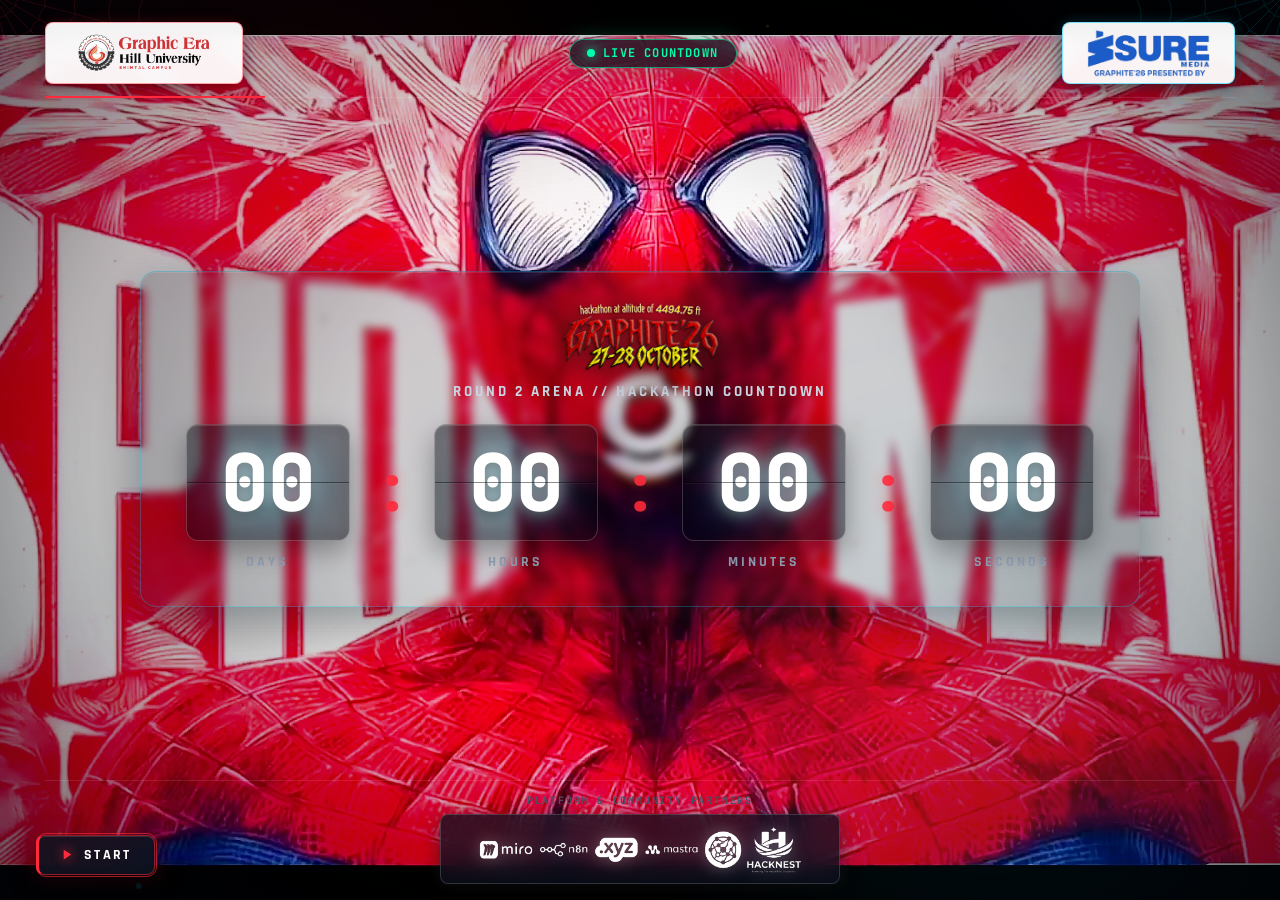
==== commit 2962c9c6: "Restore background vignette to 20 percent opacity" ====
--- a/countdown.html
+++ b/countdown.html
@@ -15,7 +15,7 @@
   <meta http-equiv="Pragma" content="no-cache">
   <meta http-equiv="Expires" content="0">
   
-  <link rel="stylesheet" href="countdown.css?v=20261025d">
+  <link rel="stylesheet" href="countdown.css?v=20261025e">
 </head>
 <body class="countdown-body">
 
--- a/countdown.css
+++ b/countdown.css
@@ -166,8 +166,8 @@
 .bg-vignette {
   position: absolute;
   inset: 0;
-  background: radial-gradient(ellipse at center, transparent 40%, rgba(2, 4, 8, 0.25) 85%, rgba(2, 4, 8, 0.50) 100%);
-  opacity: 0.10;
+  background: radial-gradient(ellipse at center, transparent 30%, rgba(2, 4, 8, 0.72) 80%, #020408 100%);
+  opacity: 0.20;
   pointer-events: none;
   z-index: 6;
 }
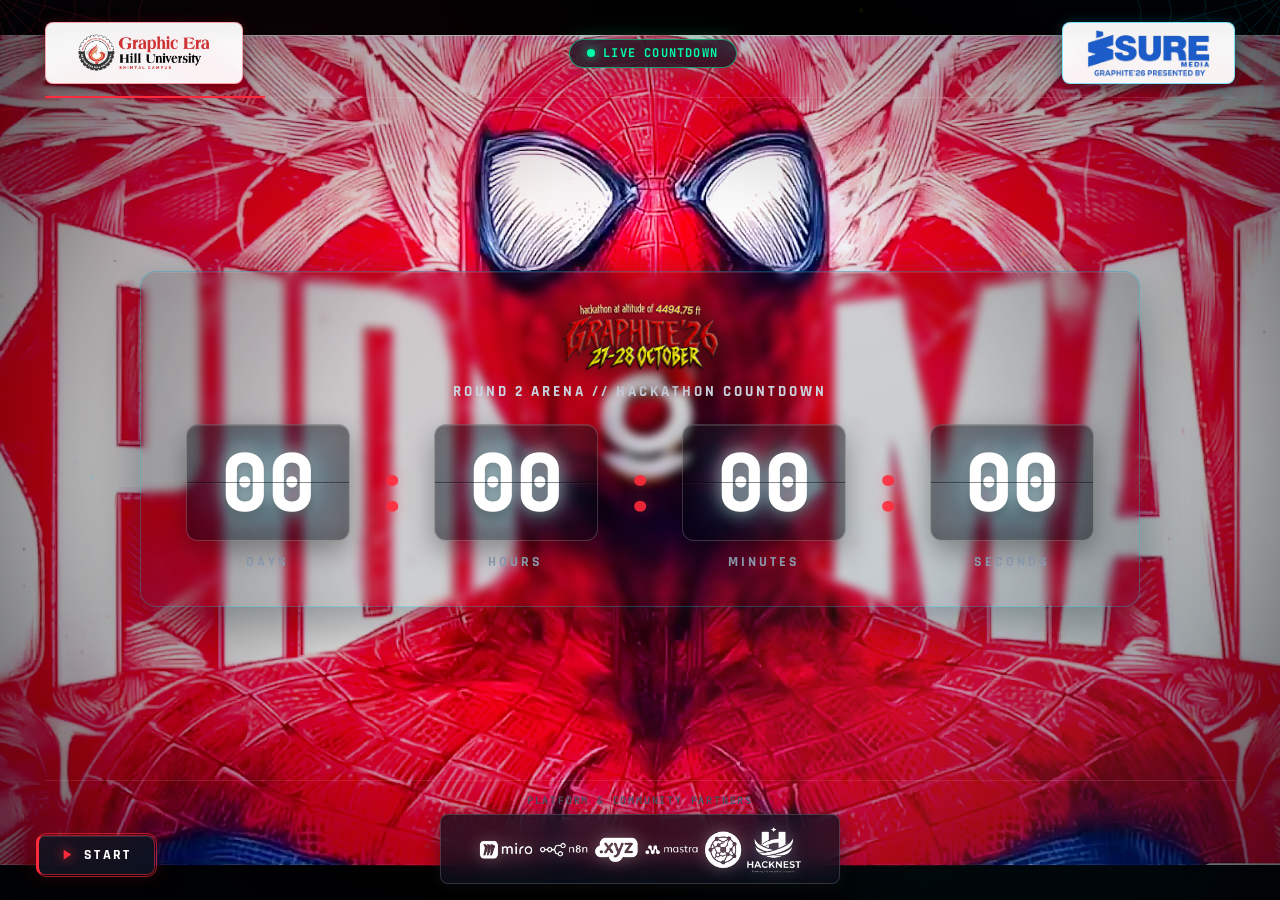
==== commit 42788a73: "Increase vignette to 35 percent with wide transparent center for video clarity" ====
--- a/countdown.html
+++ b/countdown.html
@@ -15,7 +15,7 @@
   <meta http-equiv="Pragma" content="no-cache">
   <meta http-equiv="Expires" content="0">
   
-  <link rel="stylesheet" href="countdown.css?v=20261025e">
+  <link rel="stylesheet" href="countdown.css?v=20261025f">
 </head>
 <body class="countdown-body">
 
--- a/countdown.css
+++ b/countdown.css
@@ -166,8 +166,8 @@
 .bg-vignette {
   position: absolute;
   inset: 0;
-  background: radial-gradient(ellipse at center, transparent 30%, rgba(2, 4, 8, 0.72) 80%, #020408 100%);
-  opacity: 0.20;
+  background: radial-gradient(ellipse at center, transparent 35%, rgba(2, 4, 8, 0.70) 80%, #020408 100%);
+  opacity: 0.35;
   pointer-events: none;
   z-index: 6;
 }
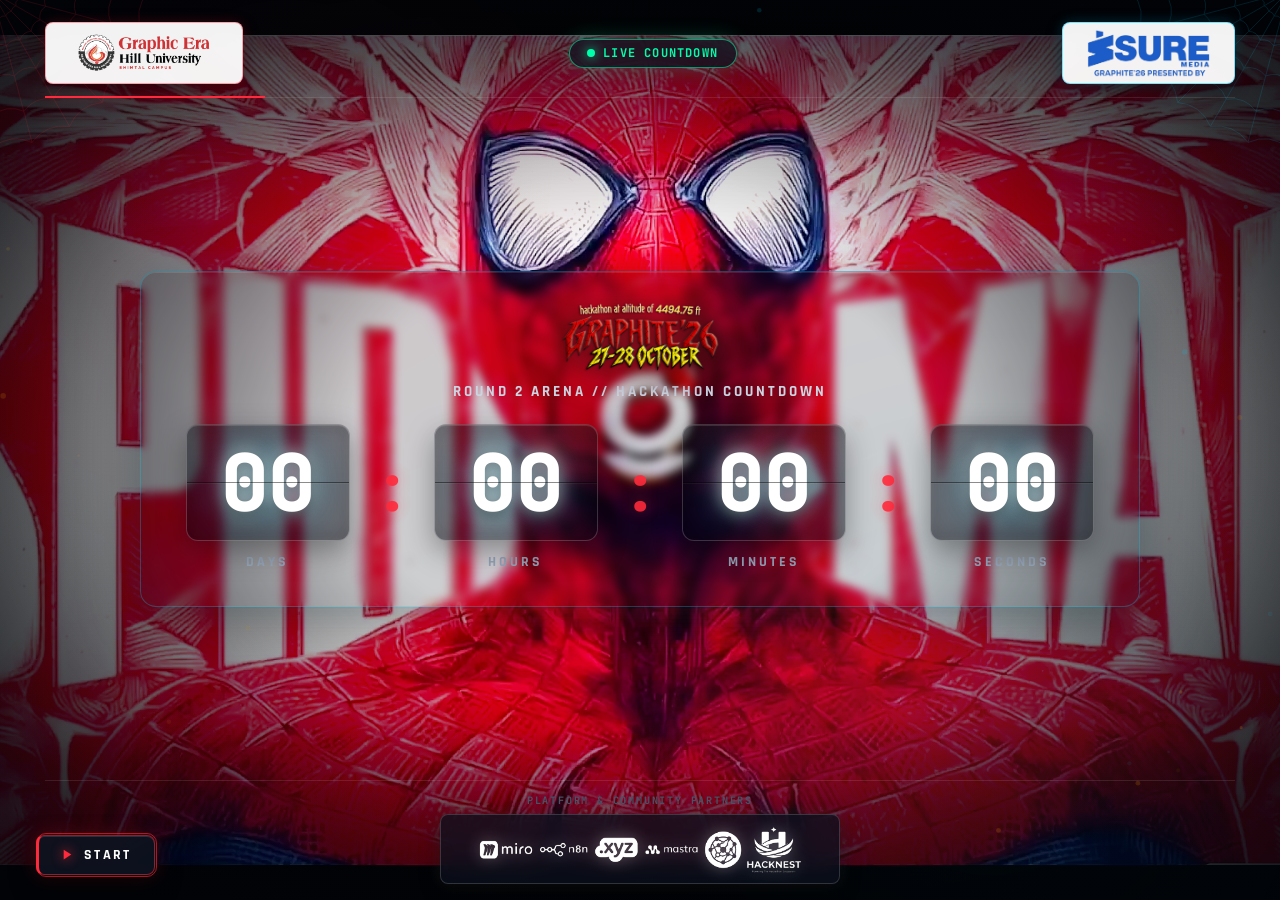
==== commit cd43abfe: "Darken outer edges with deep cinematic radial and letterbox vignette" ====
--- a/countdown.html
+++ b/countdown.html
@@ -15,7 +15,7 @@
   <meta http-equiv="Pragma" content="no-cache">
   <meta http-equiv="Expires" content="0">
   
-  <link rel="stylesheet" href="countdown.css?v=20261025f">
+  <link rel="stylesheet" href="countdown.css?v=20261025g">
 </head>
 <body class="countdown-body">
 
--- a/countdown.css
+++ b/countdown.css
@@ -101,7 +101,7 @@
 .video-cinematic-dimmer {
   position: absolute;
   inset: 0;
-  background: radial-gradient(circle at center, transparent 35%, rgba(3, 5, 9, 0.18) 70%, rgba(3, 5, 9, 0.50) 100%);
+  background: radial-gradient(circle at center, transparent 35%, rgba(3, 5, 9, 0.25) 70%, rgba(3, 5, 9, 0.65) 100%);
   pointer-events: none;
   z-index: 2;
 }
@@ -166,8 +166,10 @@
 .bg-vignette {
   position: absolute;
   inset: 0;
-  background: radial-gradient(ellipse at center, transparent 35%, rgba(2, 4, 8, 0.70) 80%, #020408 100%);
-  opacity: 0.35;
+  background: 
+    radial-gradient(ellipse at center, transparent 32%, rgba(2, 4, 8, 0.60) 65%, rgba(2, 4, 8, 0.92) 85%, #020408 100%),
+    linear-gradient(to bottom, rgba(2, 4, 8, 0.70) 0%, transparent 18%, transparent 80%, rgba(2, 4, 8, 0.80) 100%);
+  opacity: 0.75;
   pointer-events: none;
   z-index: 6;
 }
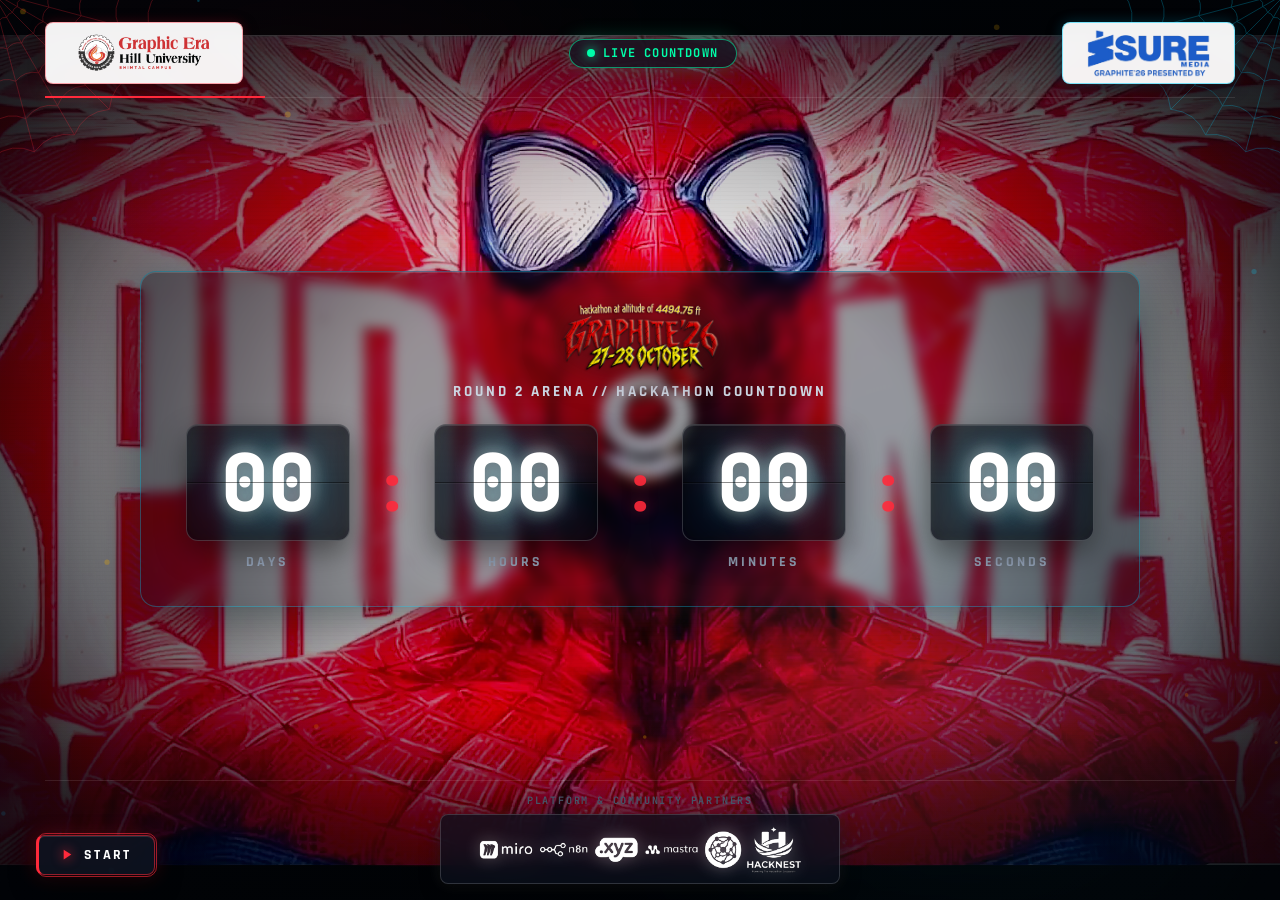
==== commit 95931c5a: "Balance cyberpunk HUD effects, cyber-grid, particles, and corner webs while preserving video visibil" ====
--- a/countdown.html
+++ b/countdown.html
@@ -15,7 +15,7 @@
   <meta http-equiv="Pragma" content="no-cache">
   <meta http-equiv="Expires" content="0">
   
-  <link rel="stylesheet" href="countdown.css?v=20261025g">
+  <link rel="stylesheet" href="countdown.css?v=20261025h">
 </head>
 <body class="countdown-body">
 
--- a/countdown.css
+++ b/countdown.css
@@ -91,8 +91,8 @@
   transform: translate(-50%, -50%);
   object-fit: cover;
   object-position: center center;
-  opacity: 1;
-  filter: contrast(1.05) brightness(1.06) saturate(1.18);
+  opacity: 0.98;
+  filter: contrast(1.14) brightness(0.96) saturate(1.24);
   transition: opacity 0.8s ease, filter 0.6s ease;
   pointer-events: none;
   background-color: #020408;
@@ -101,7 +101,7 @@
 .video-cinematic-dimmer {
   position: absolute;
   inset: 0;
-  background: radial-gradient(circle at center, transparent 35%, rgba(3, 5, 9, 0.25) 70%, rgba(3, 5, 9, 0.65) 100%);
+  background: radial-gradient(circle at center, transparent 38%, rgba(3, 5, 9, 0.22) 70%, rgba(3, 5, 9, 0.58) 100%);
   pointer-events: none;
   z-index: 2;
 }
@@ -112,7 +112,7 @@
   height: 65vh;
   border-radius: 50%;
   filter: blur(120px);
-  opacity: 0.10;
+  opacity: 0.20;
   pointer-events: none;
   will-change: transform;
   z-index: 3;
@@ -142,10 +142,10 @@
   position: absolute;
   inset: 0;
   background-image: 
-    linear-gradient(rgba(255, 255, 255, 0.02) 1px, transparent 1px),
-    linear-gradient(90deg, rgba(255, 255, 255, 0.02) 1px, transparent 1px);
+    linear-gradient(rgba(0, 210, 255, 0.05) 1px, transparent 1px),
+    linear-gradient(90deg, rgba(0, 210, 255, 0.05) 1px, transparent 1px);
   background-size: 40px 40px;
-  opacity: 0.08;
+  opacity: 0.22;
   z-index: 4;
 }
 
@@ -156,10 +156,10 @@
     to bottom,
     transparent 0px,
     transparent 3px,
-    rgba(0, 0, 0, 0.06) 3px,
-    rgba(0, 0, 0, 0.06) 4px
+    rgba(0, 0, 0, 0.10) 3px,
+    rgba(0, 0, 0, 0.10) 4px
   );
-  opacity: 0.08;
+  opacity: 0.16;
   z-index: 5;
 }
 
@@ -167,9 +167,9 @@
   position: absolute;
   inset: 0;
   background: 
-    radial-gradient(ellipse at center, transparent 32%, rgba(2, 4, 8, 0.60) 65%, rgba(2, 4, 8, 0.92) 85%, #020408 100%),
-    linear-gradient(to bottom, rgba(2, 4, 8, 0.70) 0%, transparent 18%, transparent 80%, rgba(2, 4, 8, 0.80) 100%);
-  opacity: 0.75;
+    radial-gradient(ellipse at center, transparent 30%, rgba(2, 4, 8, 0.55) 65%, rgba(2, 4, 8, 0.90) 85%, #020408 100%),
+    linear-gradient(to bottom, rgba(2, 4, 8, 0.75) 0%, transparent 18%, transparent 80%, rgba(2, 4, 8, 0.85) 100%);
+  opacity: 0.80;
   pointer-events: none;
   z-index: 6;
 }
@@ -179,7 +179,7 @@
   inset: 0;
   width: 100%;
   height: 100%;
-  opacity: 0.25;
+  opacity: 0.50;
   z-index: 7;
 }
 
@@ -193,9 +193,9 @@
 
 .corner-web {
   position: absolute;
-  width: 160px;
-  height: 160px;
-  opacity: 0.18;
+  width: 170px;
+  height: 170px;
+  opacity: 0.32;
 }
 
 .corner-tl {
@@ -518,16 +518,16 @@
   justify-content: center;
   width: 100%;
   max-width: 1000px;
-  background: rgba(8, 14, 24, 0.20);
-  backdrop-filter: blur(4px);
-  -webkit-backdrop-filter: blur(4px);
-  border: 1px solid rgba(0, 210, 255, 0.28);
+  background: rgba(6, 12, 22, 0.38);
+  backdrop-filter: blur(6px);
+  -webkit-backdrop-filter: blur(6px);
+  border: 1px solid rgba(0, 210, 255, 0.32);
   border-radius: 16px;
   padding: 1.8rem 2.8rem 2.2rem;
   box-shadow: 
-    0 20px 60px rgba(0, 0, 0, 0.40),
-    0 0 35px rgba(0, 210, 255, 0.08),
-    inset 0 1px 0 rgba(255, 255, 255, 0.1);
+    0 20px 60px rgba(0, 0, 0, 0.50),
+    0 0 35px rgba(0, 210, 255, 0.10),
+    inset 0 1px 0 rgba(255, 255, 255, 0.12);
   transition: border-color var(--transition-smooth), box-shadow var(--transition-smooth);
 }
 
@@ -594,16 +594,16 @@
   align-items: center;
   justify-content: center;
   width: 100%;
-  background: rgba(4, 8, 16, 0.32);
-  backdrop-filter: blur(4px);
-  -webkit-backdrop-filter: blur(4px);
-  border: 1px solid rgba(255, 255, 255, 0.18);
+  background: rgba(6, 12, 20, 0.52);
+  backdrop-filter: blur(5px);
+  -webkit-backdrop-filter: blur(5px);
+  border: 1px solid rgba(255, 255, 255, 0.16);
   border-radius: 12px;
   padding: clamp(0.7rem, 2vh, 1.5rem) 0.4rem;
   box-shadow: 
-    0 10px 28px rgba(0, 0, 0, 0.35),
-    inset 0 0 18px rgba(0, 0, 0, 0.25),
-    inset 0 1px 0 rgba(255, 255, 255, 0.15);
+    0 12px 30px rgba(0, 0, 0, 0.45),
+    inset 0 0 18px rgba(0, 0, 0, 0.35),
+    inset 0 1px 0 rgba(255, 255, 255, 0.14);
   overflow: hidden;
   transition: all var(--transition-fast);
 }
